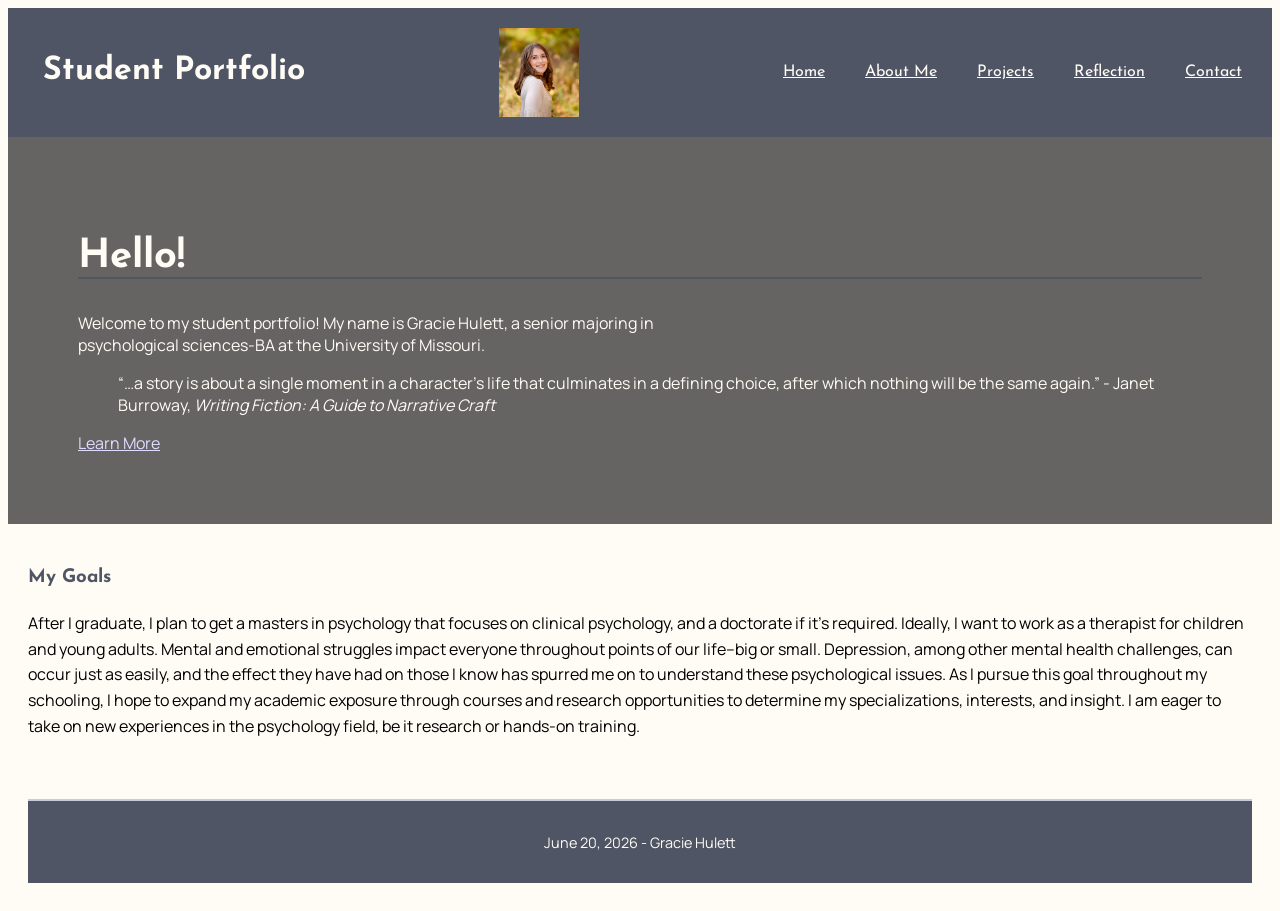
==== webdevelopment/index.html @ 707f0747 "Add files via upload" ====
<!DOCTYPE html>
<!-- tells you the document is an HTML5 document -->
<html lang="en">
    <!-- opening tag of the html element and sets the language to english -->
    <!--
  Name: Gracie Hulett
  Date: 6/28/2026
  Course: ISLT 4355
  Description: This is the hero section of my student portfolio, which includes a brief introduction about myself and my goals for the future, a headline, a blockquote, footer, banner image, and a call-to-action element. 
-->
    <head>
        <meta charset="utf-8">
        <!-- sets the character encoding for the document -->
        <meta name="viewport" content="width=device-width, initial-scale=1.0">
        <!-- sets the viewport for the document (mobile friendly) so the content is scaled properly on different devices -->
        <title>My Hero Section</title>
         <!-- sets the title for the document -->
        <link rel="stylesheet" href="style.css">
         <!-- links to an external stylesheet called style.css -->
          <link rel="stylesheet" href="nav.css">
          <link href="https://fonts.googleapis.com/css2?family=Josefin+Sans&family=Manrope&display=swap" rel="stylesheet">
          <!-- links to Google Fonts (https:// is an absolute link (external))-->
    </head>
     <!-- the head contains meta information about the document, such as the title and links to stylesheets -->
    <body>
        <header>
            <h1>Student Portfolio</h1>
            <img src="logo.png" alt="Your Site Logo">
            <nav>
                <ul>
                    <li><a href="index.html">Home</a></li>
                    <li><a href="about.html">About Me</a></li>
                    <li><a href="projects.html">Projects</a></li>
                    <li><a href="reflection.html">Reflection</a></li>
                    <li><a href="contact.html">Contact</a></li>
                </ul>
            </nav>
        </header>
        <!-- the header contains introductory content, navigational links, and the logo --> 
         <section class="hero">
       <!-- <header>Student Portfolio</header> -->
        <!-- the header contains introductory content, navigational links, and the logo --> 
         <h1>Hello!</h1>
         <p>Welcome to my student portfolio! My name is Gracie Hulett, a senior majoring in psychological sciences-BA at the University of Missouri.</p>
         <blockquote>“…a story is about a single moment in a character’s life that culminates in a defining choice, after which nothing will be the same again.” - Janet Burroway, <em>Writing Fiction: A Guide to Narrative Craft</em></blockquote>
         <a href="about.html">Learn More</a>
         <!-- the <a> element, or anchor element, is used in HTML for links and requires the href attribute  (hyperlink refrence). --> 
        </section>
        <section class="content">
         <h3>My Goals</h3>
         <p>After I graduate, I plan to get a masters in psychology that focuses on clinical psychology, and a doctorate if it’s required. Ideally, I want to work as a therapist for children and young adults. Mental and emotional struggles impact everyone throughout points of our life–big or small. Depression, among other mental health challenges, can occur just as easily, and the effect they have had on those I know has spurred me on to understand these psychological issues. As I pursue this goal throughout my schooling, I hope to expand my academic exposure through courses and research opportunities to determine my specializations, interests, and insight. I am eager to take on new experiences in the psychology field, be it research or hands-on training.</p>
        <footer>
            <p>June 20, 2026 - Gracie Hulett</p>
        </footer>
        <!-- the footer contains information about the author, copyright information, and links to related documents -->
         </section>
    </body>
    <!-- the body contains the visible content of the page -->
</html>
---- webdevelopment/style.css ----
/*Body Text Styles */
 body {
   font-family: 'Manrope', sans-serif;
   background-color: #FFFBF5;
   font-size: 1em;
 }

 p {
   color: #000000;
 }

 /* Heading Styles */
h1 {
    color: #4F5564;
    font-size: 1.5em;
    border-bottom: 2px solid #4f5564;
    margin-top: 30px;
 }

   header, h1, h2, h3 {
    font-family: 'Josefin Sans', sans-serif;
 }

 /* Content Section Styling */
 .content {
   padding: 20px;
   line-height: 1.6;
 }

 h3 {
    color: #4F5564;
 }

 h2 {
  color: #4F5564;
 }

 footer {
   background-color: #4f5564;
   padding: 15px;
   text-align: center;
   font-family: 'Manrope', sans-serif;
   font-size: 0.9em;
   margin: 0;
   margin-top: 60px;
   border-top: 2px solid #c6ccdd;
 }

 footer p {
   color: #FFFBF5;
 }

/*Hero Section Page Styling!!! */

 /* Hero Section Banner Image Styling */
 .hero {
   position: relative;
   /* relative position allows an element to be readjusted without affecting the position of other elements */
   background-image: url('images/backgroundimage1.jpg');
   /* starting with images/ is required to pull the image out of a subfolder */
   background-size: cover;
   background-position: center;
   color: #FFFBF5;
   padding: 70px;
 }

 /* Hero ImageOverlay Style */
.hero::before {
   content: "";
   position: absolute;
   inset: 0;
   background-color: rgba(0, 0, 0, 0.6); /* Adjust the opacity as needed */
}

/* Ensure text is above the overlay */
.hero * {
   position: relative;
   z-index: 1;}

/* Hero Section Text Styles */
 .hero header,
   .hero h1,
   .hero p,
   .hero blockquote {
     color: #fffbf5;
 }

 /*About Me Link Styling */
 .hero a {
   color: #dedcff;
 }

 .hero a:hover {
   color: #fffbf5;
 }

 .hero h1 {
   font-size: 2.5em;
 }

 .hero header {
   font-size: 3.5em;
   margin-bottom: 20px;
 }

   .hero p {
      max-width: 600px;
   }

/*About Page Styling!!!*/

/*about.html resume link */
.resume-link {
  display: inline-block;
  padding:12px;
  margin:15px;
  border:2px solid #333;
  background-color:#c6ccdd;
  border-radius:8px;
  color: #4F5564;
}

.resume-link:hover {
  background-color: #4F5564;
  color: #FFFBF5;
  text-decoration:none;
}

/*first unordered list styling */
ul {
  list-style-type: circle;
  margin:20px;
  padding-left:30px;
}

li {
  font-size:1em;
  color: #4f5564;
}

li:hover {
  color: #c6ccdd;
}

main {
  padding: 20px;
}

/*Reflection Page Styling!!!*/

/*Styling for Reflection box-models*/
.reflection-box {
  line-height: 1.8;
  margin-bottom: 1.5rem;
  width: 80%;
  max-width: 800px;
  margin: 2rem auto;
  padding: 25px;
  border: 2px solid #4f5564;
  background-color: #fffbf5;
}

/*Styling the first letter of the first paragaph on Reflection page*/
.first-paragraph::first-letter {
  font-size: 3rem;
  float: left;
  line-height: 1;
  margin-right: 10px;
  font-weight: bold;
  color: #4F5564;
}

/*indents the first line of every paragraph*/
.reflection-box p:not(.first-paragraph) {
  text-indent: 2em;
}

.reflection-box p {
  margin-bottom: 1.5rem;
  line-height: 1.8;
}
---- webdevelopment/nav.css ----
/*Header Layout */
header {
    display: flex;
    justify-content: space-between;
    align-items: center;
    padding: 20px;
    background-color: #4f5564;
    color:#fffbf5;
}

header h1 {
    color: #fffbf5;
    font-size: 2rem;
    margin: 0;
    padding-left: 15px;
}

nav ul {
    display: flex;
    list-style-type: none;
    margin: 0;
    padding: 0;
    gap: 20px;
}

/*Mobile friendly layout */
@media (max-width: 768px) {
    header {
        flex-direction: column;
        align-items: center;
        padding: 10px;
    }

    header h1 {
        font-size: 1.5rem;
        margin-top: 20px;
        margin-bottom: 20px;
    }

    nav ul {
        flex-direction: column;
        gap: 5px;
        text-align: center;
    }

    header img {
        margin-bottom: 20px;
    }
}

nav a {
    color: #fffbf5;
    font-family: 'Josefin Sans', sans-serif;
    font-size: 1rem;
    padding: 10px;
}

/*pseudo class styling*/
nav a:hover {
    background-color: #dedcff;
    color: #4f5564;
    border-radius: 5px;
}

header img {
    width: 80px;
    height: auto;
}
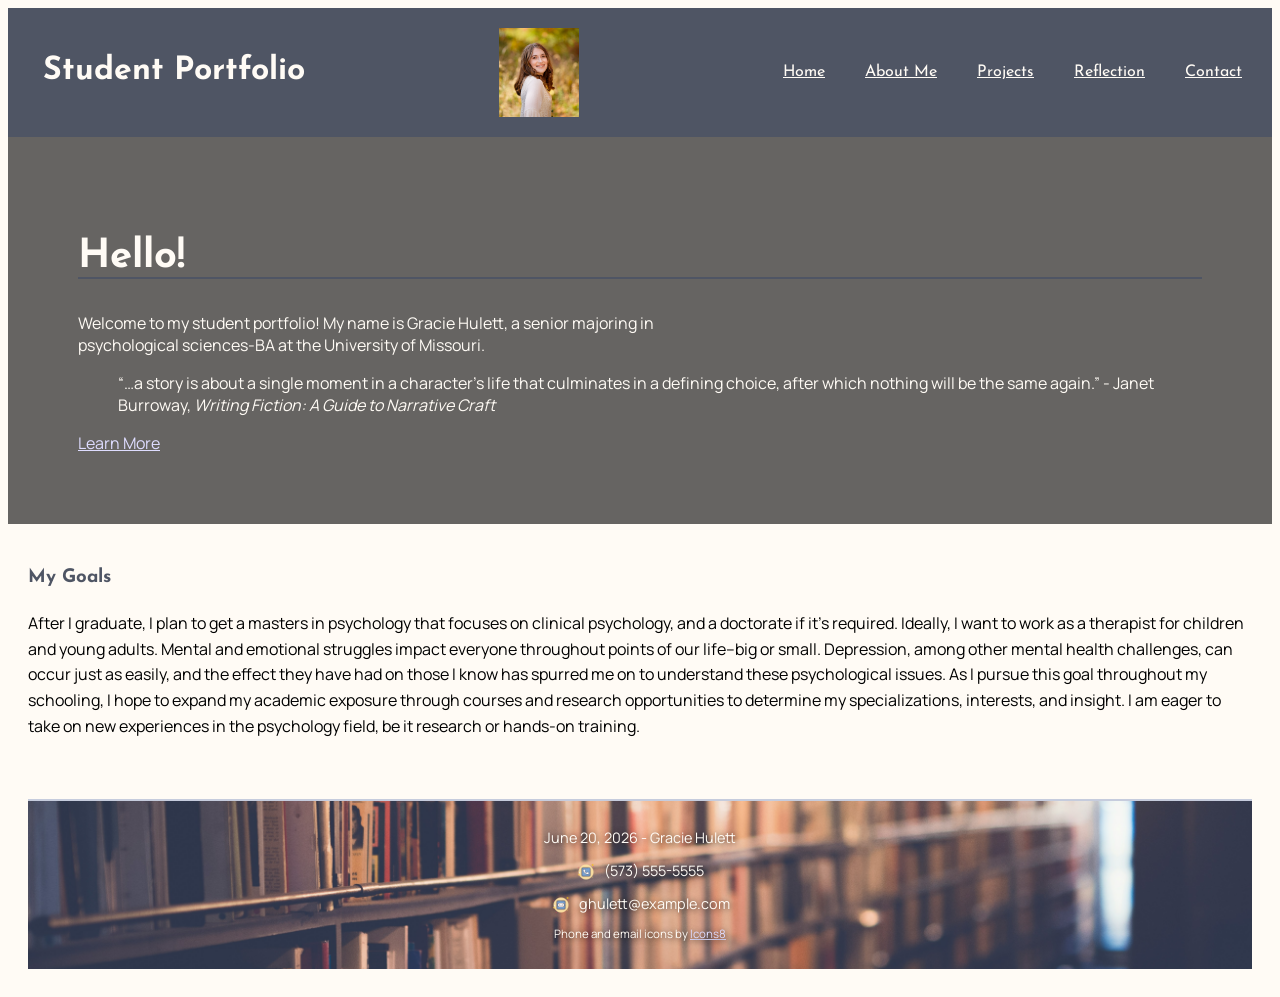
==== commit a17d9155: "Add files via upload" ====
--- a/webdevelopment/index.html
+++ b/webdevelopment/index.html
@@ -20,7 +20,8 @@
           <link rel="stylesheet" href="nav.css">
           <link href="https://fonts.googleapis.com/css2?family=Josefin+Sans&family=Manrope&display=swap" rel="stylesheet">
           <!-- links to Google Fonts (https:// is an absolute link (external))-->
-    </head>
+    <link rel="shortcut icon" type="image/x-icon" href="../webcontent/favicon.ico">
+        </head>
      <!-- the head contains meta information about the document, such as the title and links to stylesheets -->
     <body>
         <header>
@@ -30,11 +31,19 @@
                 <ul>
                     <li><a href="index.html">Home</a></li>
                     <li><a href="about.html">About Me</a></li>
-                    <li><a href="projects.html">Projects</a></li>
+                    <li class="dropdown">
+                        <a href="projects.html">Projects</a>
+                        <ul class="dropdown-content">
+                            <li><a href="project1.html">Project 1</a></li>
+                            <li><a href="project2.html">Project 2</a></li>
+                            <li><a href="project3.html">Project 3</a></li>
+                        </ul>
+                    </li>
                     <li><a href="reflection.html">Reflection</a></li>
                     <li><a href="contact.html">Contact</a></li>
                 </ul>
             </nav>
+            <!--navigation links listed-->
         </header>
         <!-- the header contains introductory content, navigational links, and the logo --> 
          <section class="hero">
@@ -51,6 +60,18 @@
          <p>After I graduate, I plan to get a masters in psychology that focuses on clinical psychology, and a doctorate if it’s required. Ideally, I want to work as a therapist for children and young adults. Mental and emotional struggles impact everyone throughout points of our life–big or small. Depression, among other mental health challenges, can occur just as easily, and the effect they have had on those I know has spurred me on to understand these psychological issues. As I pursue this goal throughout my schooling, I hope to expand my academic exposure through courses and research opportunities to determine my specializations, interests, and insight. I am eager to take on new experiences in the psychology field, be it research or hands-on training.</p>
         <footer>
             <p>June 20, 2026 - Gracie Hulett</p>
+            <p>
+              <img src="../webcontent/icons8phone.png" alt="Phone Icon">
+              (573) 555-5555
+            </p>
+            <p>
+              <img src="../webcontent/icons8mail.png" alt="Email Icon">
+              ghulett@example.com
+            </p>
+            <p class="icon-credit">
+                Phone and email icons by 
+                <a href="https://icons8.com/icons">Icons8</a>
+            </p>
         </footer>
         <!-- the footer contains information about the author, copyright information, and links to related documents -->
          </section>
--- a/webdevelopment/style.css
+++ b/webdevelopment/style.css
@@ -35,6 +35,7 @@
   color: #4F5564;
  }
 
+ /*Previous Footer Stlying
  footer {
    background-color: #4f5564;
    padding: 15px;
@@ -49,6 +50,7 @@
  footer p {
    color: #FFFBF5;
  }
+   */
 
 /*Hero Section Page Styling!!! */
 
@@ -178,4 +180,153 @@
 .reflection-box p {
   margin-bottom: 1.5rem;
   line-height: 1.8;
+}
+
+/*Styling for about.html GracieH.png image and resume video*/
+video {
+  display: block;
+  margin: 20px auto;
+  max-width: 90%;
+  width: 650px;
+  border-radius: 10px;
+}
+
+.about-section img {
+  display: block;
+  margin: 20px auto;
+  width: 300px;
+  border-radius: 10px;
+  height: auto;
+}
+
+.about-section {
+  display: flex;
+  align-items: flex-start;
+  gap: 30px;
+  margin-bottom: 20px;
+}
+
+.about-section img {
+  float: left;
+  width: 350px;
+  height: auto;
+  border-radius: 10px;
+  flex-shrink: 0;
+}
+
+video,
+.about-section img {
+  border-radius: 10px;
+  box-shadow: 3px 3px 12px rgba(0, 0, 0, 0.2);
+}
+
+/*Styling for creating a printable version of about.html*/
+@media print {
+  @page {
+    margin: 1in;
+  }
+
+  body.about-page {
+    color: black;
+    background-color: white;
+  }
+
+  body.about-page * {
+    color: black !important;
+    background-color: white !important;
+  }
+
+  /*Hide items not wanted in the print version*/
+  body.about-page header,
+  body.about-page nav,
+  body.about-page img,
+  body.about-page video,
+  body.about-page .resume-link {
+    display: none;
+  }
+
+  /*Make all text black*/
+  * {
+    color: black !important;
+    background: white !important;
+  }
+
+  h1,
+  h2,
+  h3,
+  p,
+  ul,
+  li,
+  footer {
+    display: block;
+  }
+
+  body.about-page,
+  body.about-page h1,
+  body.about-page h2,
+  body.about-page h3,
+  body.about-page p,
+  body.about-page ul,
+  body.about-page li,
+  body.about-page footer {
+    font-family: 'Time New Roman', serif !important;
+  }
+}
+
+/*Styling for the phone and email icons inside footer*/
+footer {
+  text-align: center;
+  padding: 10px;
+  background-image: url("../webcontent/footerbkg.jpg");
+  background-size: cover;
+  background-position: center;
+  background-repeat: no-repeat;
+  padding: 20px;
+  text-align: center;
+  background-color: rbga(0, 0, 0, 0.12);
+
+  /*style coding moved from the original location (top of style.css) to combine into one */
+  background-color: #4f5564;
+   padding: 15px;
+   text-align: center;
+   font-family: 'Manrope', sans-serif;
+   font-size: 0.9em;
+   margin: 0;
+   margin-top: 60px;
+   border-top: 2px solid #c6ccdd;
+}
+
+footer p,
+footer a {
+  color: #FFFBF5;
+  text-shadow: 1px 1px 6px rgba(0, 0, 0, 0.8);
+}
+
+footer a {
+  color: #DEDCFF;
+}
+
+footer a:hover {
+  color: #FFFBF5;
+  text-decoration: none;
+}
+
+footer p {
+  margin: 10px 0;
+  text-align: center;
+  color: #FFFBF5;
+}
+
+footer img {
+  display: inline;
+  width: 20px;
+  height: 20px;
+  margin-right: 5px;
+  margin-left: 0;
+  vertical-align: middle;
+  float: none;
+}
+
+.icon-credit {
+  font-size: 0.8em;
 }
--- a/webdevelopment/nav.css
+++ b/webdevelopment/nav.css
@@ -65,4 +65,35 @@
 header img {
     width: 80px;
     height: auto;
+}
+
+/*Dropdown Menu Styling for Projects Link*/
+.dropdown {
+    position: relative;
+}
+
+.dropdown-content {
+    display: none;
+    position: absolute;
+    list-style-type: none;
+    background-color: #4f5564;
+    padding: 0;
+    min-width: 180px;
+    box-shadow: 0px 8px 16px 0px rgba(0,0,0,0.2);
+    z-index: 1;
+}
+
+.dropdown-content li {
+    margin: 10px;
+}
+
+.dropdown-content a {
+    display: block;
+    padding: 10px;
+    color: #fffbf5;
+    text-decoration: none;
+}
+
+.dropdown:hover .dropdown-content {
+    display: block;
 }
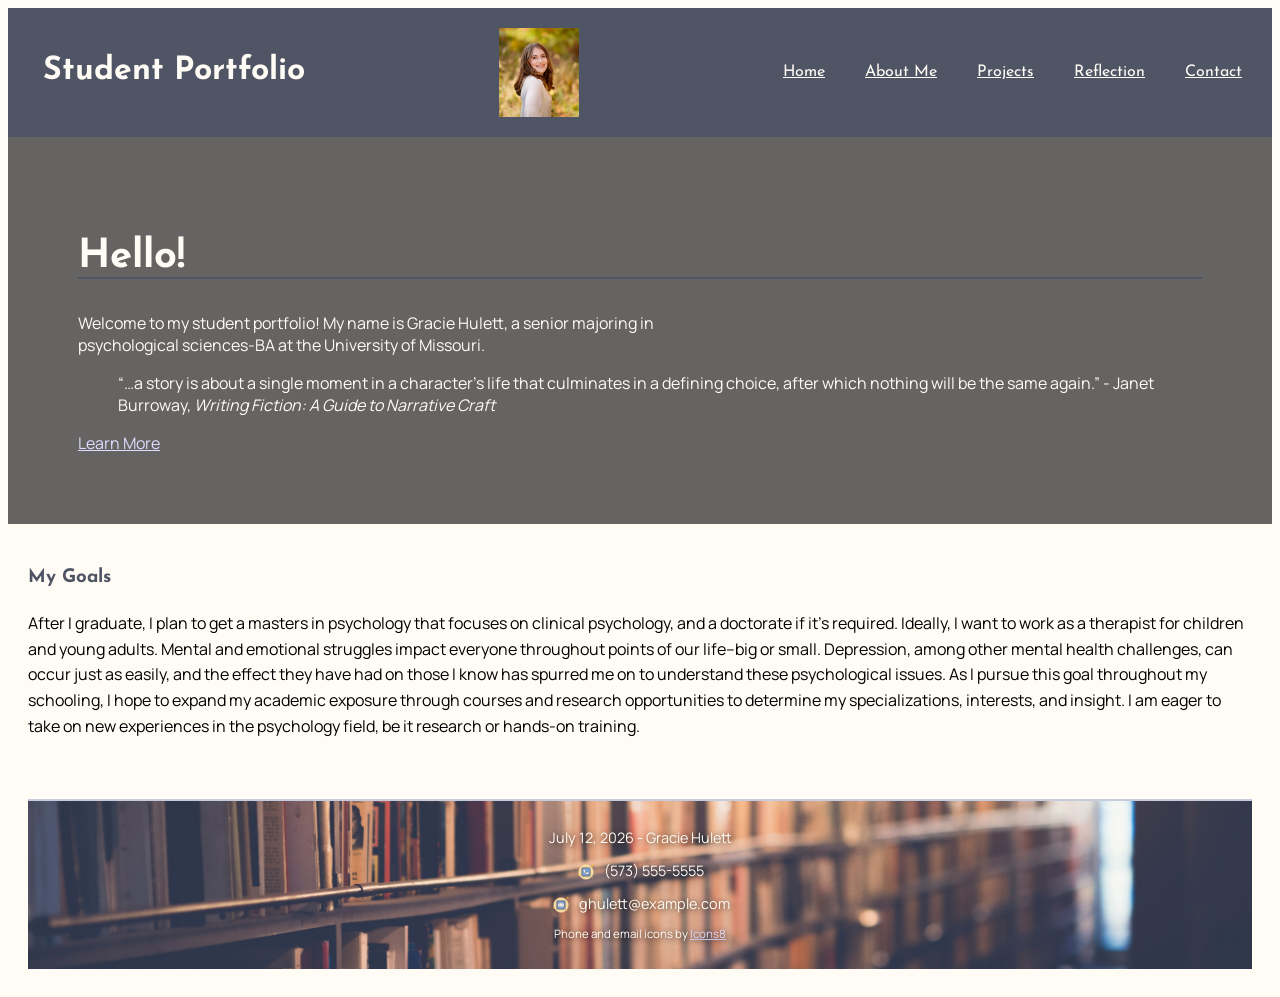
==== commit 8c376c28: "Add files via upload" ====
--- a/webdevelopment/index.html
+++ b/webdevelopment/index.html
@@ -4,7 +4,7 @@
     <!-- opening tag of the html element and sets the language to english -->
     <!--
   Name: Gracie Hulett
-  Date: 6/28/2026
+  Date: 7/12/2026
   Course: ISLT 4355
   Description: This is the hero section of my student portfolio, which includes a brief introduction about myself and my goals for the future, a headline, a blockquote, footer, banner image, and a call-to-action element. 
 -->
@@ -34,9 +34,9 @@
                     <li class="dropdown">
                         <a href="projects.html">Projects</a>
                         <ul class="dropdown-content">
-                            <li><a href="project1.html">Project 1</a></li>
-                            <li><a href="project2.html">Project 2</a></li>
-                            <li><a href="project3.html">Project 3</a></li>
+                            <li><a href="projects.html#project1">Project 1</a></li>
+                            <li><a href="projects.html#project2">Project 2</a></li>
+                            <li><a href="projects.html#project3">Project 3</a></li>
                         </ul>
                     </li>
                     <li><a href="reflection.html">Reflection</a></li>
@@ -59,7 +59,7 @@
          <h3>My Goals</h3>
          <p>After I graduate, I plan to get a masters in psychology that focuses on clinical psychology, and a doctorate if it’s required. Ideally, I want to work as a therapist for children and young adults. Mental and emotional struggles impact everyone throughout points of our life–big or small. Depression, among other mental health challenges, can occur just as easily, and the effect they have had on those I know has spurred me on to understand these psychological issues. As I pursue this goal throughout my schooling, I hope to expand my academic exposure through courses and research opportunities to determine my specializations, interests, and insight. I am eager to take on new experiences in the psychology field, be it research or hands-on training.</p>
         <footer>
-            <p>June 20, 2026 - Gracie Hulett</p>
+            <p>July 12, 2026 - Gracie Hulett</p>
             <p>
               <img src="../webcontent/icons8phone.png" alt="Phone Icon">
               (573) 555-5555
--- a/webdevelopment/style.css
+++ b/webdevelopment/style.css
@@ -148,6 +148,163 @@
   padding: 20px;
 }
 
+/*Styling for about.html GracieH.png image and resume video*/
+video {
+  display: block;
+  margin: 20px auto;
+  max-width: 90%;
+  width: 650px;
+  border-radius: 10px;
+}
+
+.about-section img {
+  display: block;
+  margin: 20px auto;
+  width: 300px;
+  border-radius: 10px;
+  height: auto;
+}
+
+/*flex-box styling for about.html GracieH.png image and resume video
+.about-section {
+  display: flex;
+  align-items: flex-start;
+  gap: 30px;
+  margin-bottom: 20px;
+}
+
+.about-section img {
+  float: left;
+  width: 350px;
+  height: auto;
+  border-radius: 10px;
+  flex-shrink: 0;
+}
+  */
+
+video,
+.about-section img {
+  border-radius: 10px;
+  box-shadow: 3px 3px 12px rgba(0, 0, 0, 0.2);
+}
+
+/*Styling for creating a printable version of about.html*/
+@media print {
+  @page {
+    margin: 1in;
+  }
+
+  body.about-page {
+    color: black;
+    background-color: white;
+  }
+
+  body.about-page * {
+    color: black !important;
+    background-color: white !important;
+  }
+
+  /*Hide items not wanted in the print version*/
+  body.about-page header,
+  body.about-page nav,
+  body.about-page img,
+  body.about-page video,
+  body.about-page .resume-link {
+    display: none;
+  }
+
+  /*Make all text black*/
+  * {
+    color: black !important;
+    background: white !important;
+  }
+
+  h1,
+  h2,
+  h3,
+  p,
+  ul,
+  li,
+  footer {
+    display: block;
+  }
+
+  body.about-page,
+  body.about-page h1,
+  body.about-page h2,
+  body.about-page h3,
+  body.about-page p,
+  body.about-page ul,
+  body.about-page li,
+  body.about-page footer {
+    font-family: 'Time New Roman', serif !important;
+  }
+}
+
+/*grid layout styling */
+main {
+  display: grid;
+  gap: 20px;
+  padding: 20px;
+}
+
+.about-section {
+  display: grid;
+  grid-template-columns: 1fr 2fr;
+  gap: 20px;
+  align-items: start;
+}
+
+.about-section img {
+  width: 100%;
+  max-width: 300px;
+  border-radius: 10px;
+}
+
+/* Responsive styling for smaller screens (mobile) */
+@media (max-width: 768px) {
+  .about-section {
+    grid-template-columns: 1fr;
+  }
+
+  .about-section img {
+    margin: 0 auto;
+  }
+}
+
+/*Projects Page Styling!!!*/
+.project-section {
+  margin-bottom: 3rem;
+  padding: 1.5rem;
+  border: 1px solid #ddd;
+  border-radius: 10px;
+}
+
+.project-content {
+  display: grid;
+  grid-template-columns: 2fr 1fr;
+  gap: 20px;
+  align-items: start;
+}
+
+.poster-link {
+  display: inline-block;
+  padding: 1rem;
+  border: 1px solid #ccc;
+  border-radius: 5px;
+}
+
+figure img {
+  max-width: 250px;
+  height: auto;
+}
+
+@media screen and (max-width:600px) {
+  .project-content {
+    grid-template-columns: 1fr;
+  }
+}
+
 /*Reflection Page Styling!!!*/
 
 /*Styling for Reflection box-models*/
@@ -182,97 +339,6 @@
   line-height: 1.8;
 }
 
-/*Styling for about.html GracieH.png image and resume video*/
-video {
-  display: block;
-  margin: 20px auto;
-  max-width: 90%;
-  width: 650px;
-  border-radius: 10px;
-}
-
-.about-section img {
-  display: block;
-  margin: 20px auto;
-  width: 300px;
-  border-radius: 10px;
-  height: auto;
-}
-
-.about-section {
-  display: flex;
-  align-items: flex-start;
-  gap: 30px;
-  margin-bottom: 20px;
-}
-
-.about-section img {
-  float: left;
-  width: 350px;
-  height: auto;
-  border-radius: 10px;
-  flex-shrink: 0;
-}
-
-video,
-.about-section img {
-  border-radius: 10px;
-  box-shadow: 3px 3px 12px rgba(0, 0, 0, 0.2);
-}
-
-/*Styling for creating a printable version of about.html*/
-@media print {
-  @page {
-    margin: 1in;
-  }
-
-  body.about-page {
-    color: black;
-    background-color: white;
-  }
-
-  body.about-page * {
-    color: black !important;
-    background-color: white !important;
-  }
-
-  /*Hide items not wanted in the print version*/
-  body.about-page header,
-  body.about-page nav,
-  body.about-page img,
-  body.about-page video,
-  body.about-page .resume-link {
-    display: none;
-  }
-
-  /*Make all text black*/
-  * {
-    color: black !important;
-    background: white !important;
-  }
-
-  h1,
-  h2,
-  h3,
-  p,
-  ul,
-  li,
-  footer {
-    display: block;
-  }
-
-  body.about-page,
-  body.about-page h1,
-  body.about-page h2,
-  body.about-page h3,
-  body.about-page p,
-  body.about-page ul,
-  body.about-page li,
-  body.about-page footer {
-    font-family: 'Time New Roman', serif !important;
-  }
-}
-
 /*Styling for the phone and email icons inside footer*/
 footer {
   text-align: center;
@@ -283,7 +349,6 @@
   background-repeat: no-repeat;
   padding: 20px;
   text-align: center;
-  background-color: rbga(0, 0, 0, 0.12);
 
   /*style coding moved from the original location (top of style.css) to combine into one */
   background-color: #4f5564;
@@ -329,4 +394,50 @@
 
 .icon-credit {
   font-size: 0.8em;
-}+}
+
+/*Styling for Contact Form .html page*/
+form {
+  max-width: 600px;
+  margin: 0 auto;
+  padding: 20px;
+  background-color: #c6ccdd;
+  border: 2px solid #4f5564;
+  border-radius: 10px;
+}
+
+label {
+  display: block;
+  margin-top: 15px;
+  margin-bottom: 5px;
+  font-weight: bold;
+  color: #4F5564;
+}
+
+input,
+select,
+textarea {
+  width: 100%;
+  padding: 10px;
+  border: 1px solid #4f5564;
+  border-radius: 5px;
+  box-sizing: border-box;
+}
+
+textarea {
+  resize: vertical;
+  min-height: 100px;
+}
+
+input[type="submit"] {
+  background-color: #4f5564;
+  color: #FFFBF5;
+  border: none;
+  cursor: pointer;
+  margin-top: 15px;
+}
+
+input[type="submit"]:hover {
+  background-color: #FFFBF5;
+  color: #4f5564;
+}
--- a/webdevelopment/nav.css
+++ b/webdevelopment/nav.css
@@ -23,6 +23,13 @@
     gap: 20px;
 }
 
+/* hide the dropdown content on desktop */
+.hamburger {
+    display: none;
+    font-size: 2rem;
+    cursor: pointer;
+}
+
 /*Mobile friendly layout */
 @media (max-width: 768px) {
     header {
@@ -45,6 +52,20 @@
 
     header img {
         margin-bottom: 20px;
+    }
+
+    /*hide the navigation links on mobile */
+    nav {
+        display: none;
+    }
+
+    /* Show the hamburger menu icon and dropdown on mobile */
+    .hamburger {
+        display: block;
+    }
+
+    .dropdown-content {
+        display: none !important;
     }
 }
 
@@ -96,4 +117,4 @@
 
 .dropdown:hover .dropdown-content {
     display: block;
-}+}
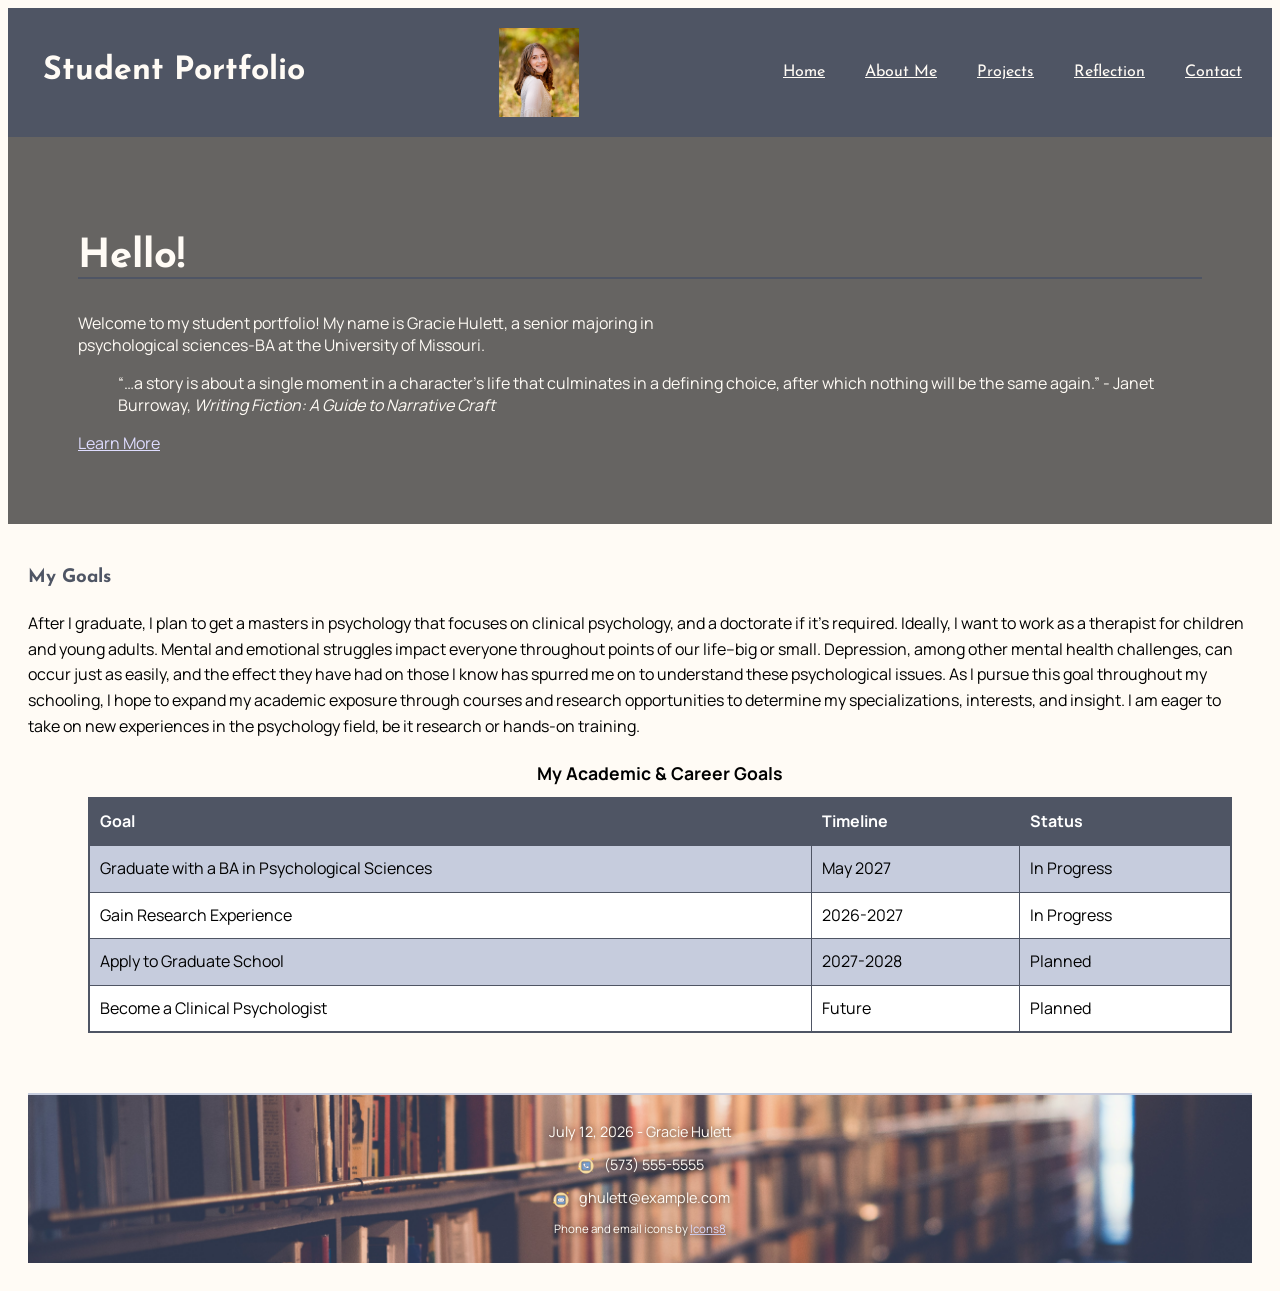
==== commit eeb1951e: "Add files via upload" ====
--- a/webdevelopment/index.html
+++ b/webdevelopment/index.html
@@ -27,6 +27,9 @@
         <header>
             <h1>Student Portfolio</h1>
             <img src="logo.png" alt="Your Site Logo">
+            <span class="hamburger">☰</span>
+            <input type="menu-toggle" class="hamburger">
+
             <nav>
                 <ul>
                     <li><a href="index.html">Home</a></li>
@@ -34,9 +37,9 @@
                     <li class="dropdown">
                         <a href="projects.html">Projects</a>
                         <ul class="dropdown-content">
-                            <li><a href="projects.html#project1">Project 1</a></li>
-                            <li><a href="projects.html#project2">Project 2</a></li>
-                            <li><a href="projects.html#project3">Project 3</a></li>
+                            <li><a href="projects.html#project1">Research Assistant for HIT Lab</a></li>
+                            <li><a href="projects.html#project2">Show Me Research Week Poster</a></li>
+                            <li><a href="projects.html#project3">Course: Eating Disorders 2460</a></li>
                         </ul>
                     </li>
                     <li><a href="reflection.html">Reflection</a></li>
@@ -58,7 +61,45 @@
         <section class="content">
          <h3>My Goals</h3>
          <p>After I graduate, I plan to get a masters in psychology that focuses on clinical psychology, and a doctorate if it’s required. Ideally, I want to work as a therapist for children and young adults. Mental and emotional struggles impact everyone throughout points of our life–big or small. Depression, among other mental health challenges, can occur just as easily, and the effect they have had on those I know has spurred me on to understand these psychological issues. As I pursue this goal throughout my schooling, I hope to expand my academic exposure through courses and research opportunities to determine my specializations, interests, and insight. I am eager to take on new experiences in the psychology field, be it research or hands-on training.</p>
-        <footer>
+
+         <figure>
+            <table>
+            <caption>My Academic & Career Goals</caption>
+            <thead>
+                <!--for header rows-->
+                <tr>
+                    <th scope="col">Goal</th>
+                    <th scope="col">Timeline</th>
+                    <th scope="col">Status</th>
+                </tr>
+            </thead>
+            <tbody>
+                <!--for data rows-->
+                <tr>
+                    <td>Graduate with a BA in Psychological Sciences</td>
+                    <td>May 2027</td>
+                    <td>In Progress</td>
+                </tr>
+                <tr>
+                    <td>Gain Research Experience</td>
+                    <td>2026-2027</td>
+                    <td>In Progress</td>
+                </tr>
+                <tr>
+                    <td>Apply to Graduate School</td>
+                    <td>2027-2028</td>
+                    <td>Planned</td>
+                </tr>
+                <tr>
+                    <td>Become a Clinical Psychologist</td>
+                    <td>Future</td>
+                    <td>Planned</td>
+                </tr>
+            </tbody>
+         </table>
+         </figure>
+
+         <footer>
             <p>July 12, 2026 - Gracie Hulett</p>
             <p>
               <img src="../webcontent/icons8phone.png" alt="Phone Icon">
--- a/webdevelopment/style.css
+++ b/webdevelopment/style.css
@@ -109,6 +109,56 @@
       max-width: 600px;
    }
 
+   /*Index Page Table Styling */
+   table {
+    width: 100%;
+    border-collapse: collapse;
+    border: 2px solid #4F5564;
+    margin: 20px;
+   }
+
+   caption {
+    font-weight: bold;
+    font-size: 1.1rem;
+    margin-bottom: 10px;
+   }
+
+   th,
+   td {
+    border: 1px solid #4f5564;
+    padding: 10px;
+    text-align: left;
+   }
+
+   thead {
+    background-color: #4f5564;
+    color: white;
+   }
+
+   /*First and third rows same color */
+   tbody tr:nth-child(1),
+   tbody tr:nth-child(3) {
+    background-color: #c6ccdd;
+   }
+
+   /*Alternate row colors */
+   tbody tr:nth-child(even) {
+    background-color: white;
+   }
+
+   /*Media query for table on smaller screens */
+   @media screen and (max-width:768px) {
+    table {
+      display: block;
+      overflow-x: auto;
+    }
+
+    th,
+    td {
+      font-size: 0,9rem;
+    }
+   }
+
 /*About Page Styling!!!*/
 
 /*about.html resume link */
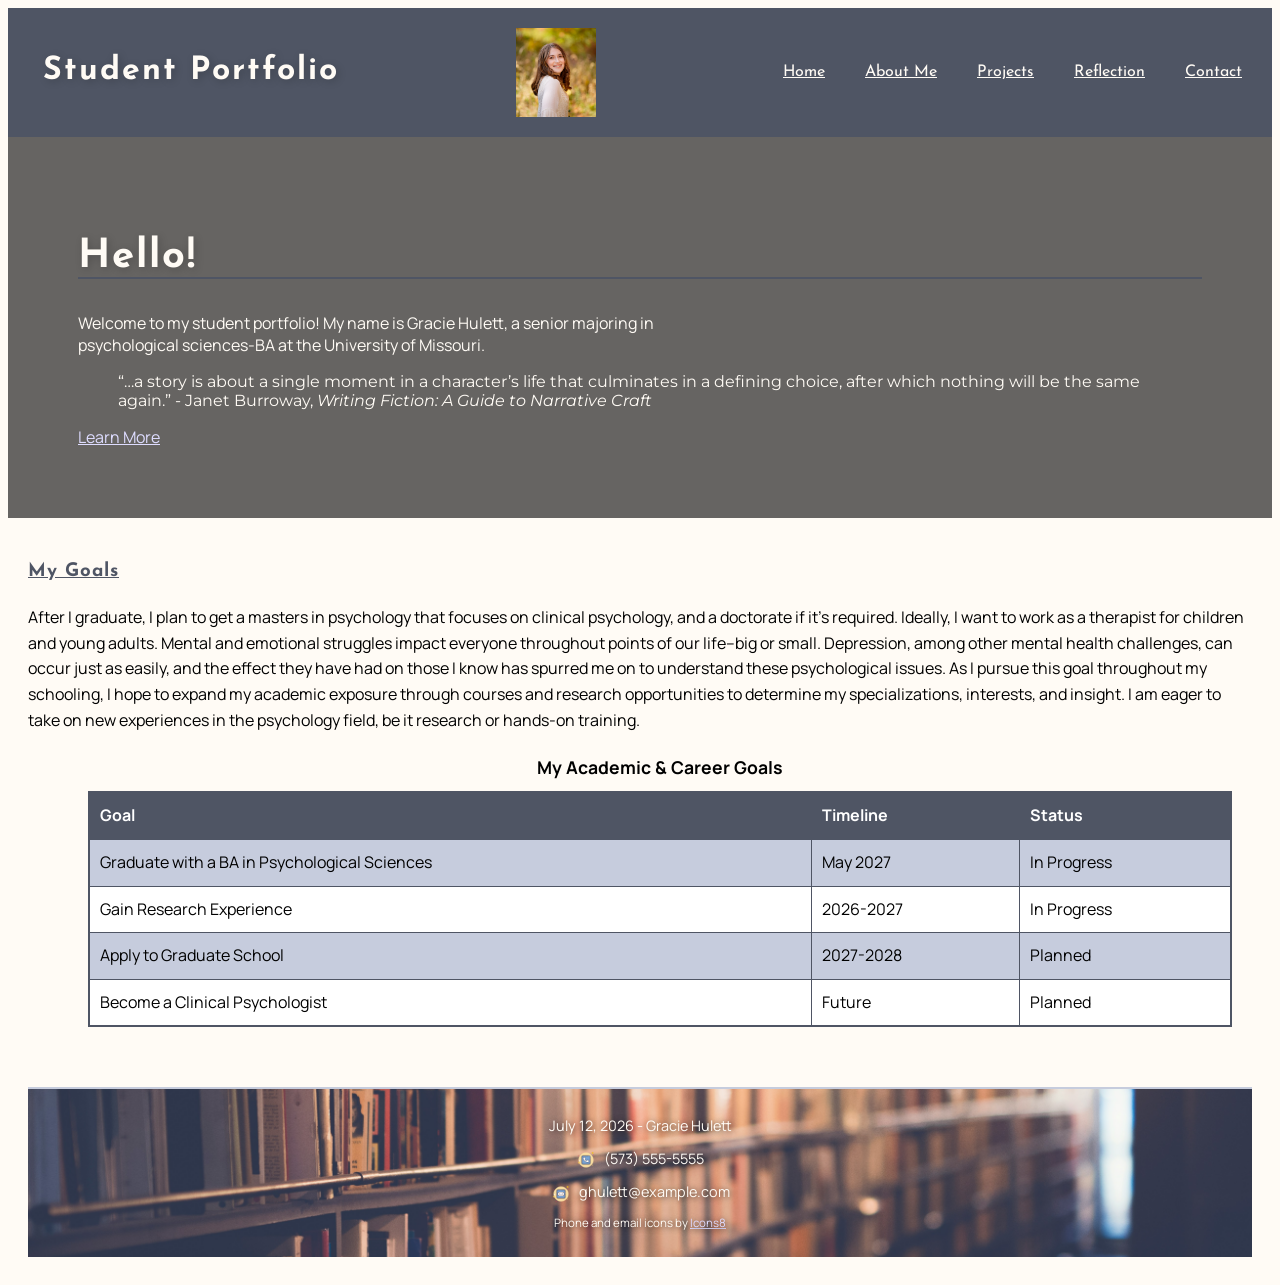
==== commit e83f425d: "Add files via upload" ====
--- a/webdevelopment/index.html
+++ b/webdevelopment/index.html
@@ -19,6 +19,10 @@
          <!-- links to an external stylesheet called style.css -->
           <link rel="stylesheet" href="nav.css">
           <link href="https://fonts.googleapis.com/css2?family=Josefin+Sans&family=Manrope&display=swap" rel="stylesheet">
+          <!-- custom font from Google Fonts applied to quoteblock (Montserrat)-->
+          <link rel="preconnect" href="https://fonts.googleapis.com">
+          <link rel="preconnect" href="https://fonts.gstatic.com" crossorigin>
+          <link href="https://fonts.googleapis.com/css2?family=Montserrat:ital,wght@0,100..900;1,100..900&display=swap" rel="stylesheet">
           <!-- links to Google Fonts (https:// is an absolute link (external))-->
     <link rel="shortcut icon" type="image/x-icon" href="../webcontent/favicon.ico">
         </head>
@@ -54,6 +58,7 @@
         <!-- the header contains introductory content, navigational links, and the logo --> 
          <h1>Hello!</h1>
          <p>Welcome to my student portfolio! My name is Gracie Hulett, a senior majoring in psychological sciences-BA at the University of Missouri.</p>
+         <!-- Custom font used here for the blockquote) -->
          <blockquote>“…a story is about a single moment in a character’s life that culminates in a defining choice, after which nothing will be the same again.” - Janet Burroway, <em>Writing Fiction: A Guide to Narrative Craft</em></blockquote>
          <a href="about.html">Learn More</a>
          <!-- the <a> element, or anchor element, is used in HTML for links and requires the href attribute  (hyperlink refrence). --> 
@@ -102,11 +107,11 @@
          <footer>
             <p>July 12, 2026 - Gracie Hulett</p>
             <p>
-              <img src="../webcontent/icons8phone.png" alt="Phone Icon">
+              <img src="../webcontent/icons8phone.png" alt="Phone Icon" class="footer-icon">
               (573) 555-5555
             </p>
             <p>
-              <img src="../webcontent/icons8mail.png" alt="Email Icon">
+              <img src="../webcontent/icons8mail.png" alt="Email Icon" class="footer-icon">
               ghulett@example.com
             </p>
             <p class="icon-credit">
--- a/webdevelopment/style.css
+++ b/webdevelopment/style.css
@@ -87,6 +87,22 @@
      color: #fffbf5;
  }
 
+ /*Custom font from Google Fonts applied to site (index.html) */
+ blockquote {
+  font-family: 'Montserrat', sans-serif;
+ }
+
+ /*Custom styles for h1 and h3 elements on index.html */
+ h1 {
+  letter-spacing: 2px;
+  text-shadow: 2px 2px 8px rgba(0,0,0,.2);
+ }
+
+ h3 {
+  text-decoration: underline;
+  letter-spacing: 1px;
+ }
+
  /*About Me Link Styling */
  .hero a {
    color: #dedcff;
@@ -446,6 +462,16 @@
   font-size: 0.8em;
 }
 
+/*Style animation for email and phone icons */
+.footer-icon {
+  transition: transform 0.3s ease, opacity 0.3s ease;
+}
+
+.footer-icon:hover {
+  transform: scale(1.4) rotate(10deg);
+  opacity: 0.7;
+}
+
 /*Styling for Contact Form .html page*/
 form {
   max-width: 600px;
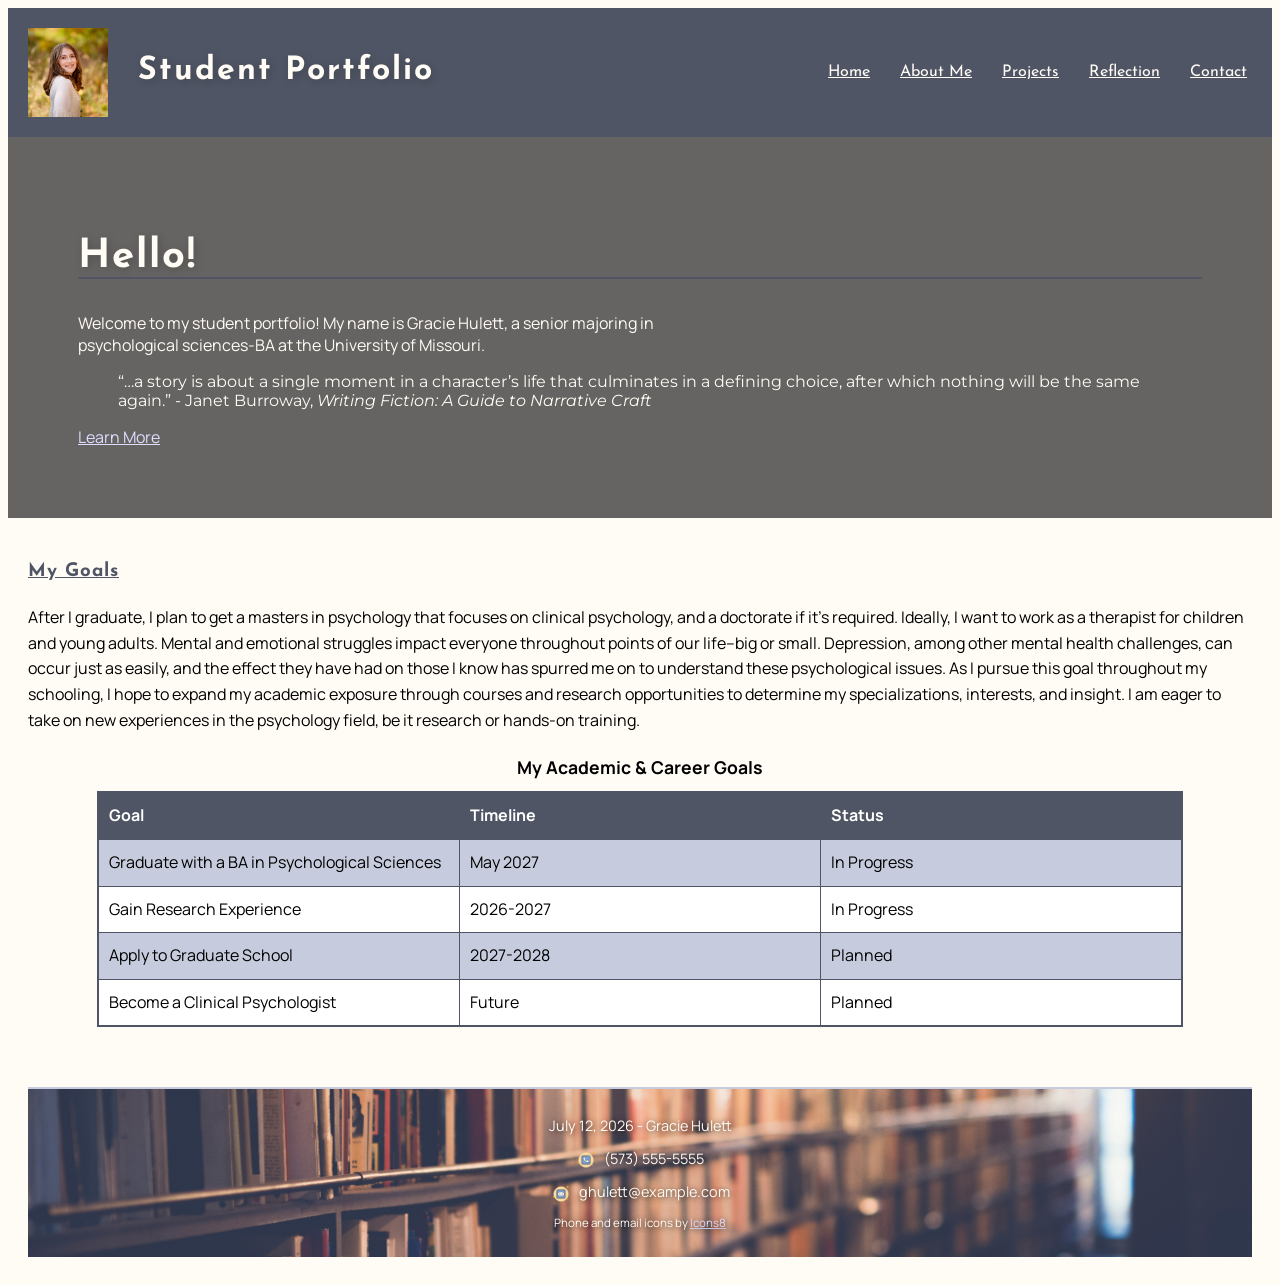
==== commit a1bba8f2: "Add files via upload" ====
--- a/webdevelopment/index.html
+++ b/webdevelopment/index.html
@@ -29,10 +29,12 @@
      <!-- the head contains meta information about the document, such as the title and links to stylesheets -->
     <body>
         <header>
-            <h1>Student Portfolio</h1>
-            <img src="logo.png" alt="Your Site Logo">
-            <span class="hamburger">☰</span>
-            <input type="menu-toggle" class="hamburger">
+            <div class="logo-title">
+                <img src="logo.png" alt="Your Site Logo">
+                <h1>Student Portfolio</h1>
+            </div>
+            <input type="checkbox" id="menu-toggle"/>
+            <label for="menu-toggle" class="hamburger">&#9776;</label>
 
             <nav>
                 <ul>
--- a/webdevelopment/style.css
+++ b/webdevelopment/style.css
@@ -127,10 +127,11 @@
 
    /*Index Page Table Styling */
    table {
-    width: 100%;
+    width: 95%;
+    table-layout: fixed;
     border-collapse: collapse;
     border: 2px solid #4F5564;
-    margin: 20px;
+    margin: 20px auto;
    }
 
    caption {
@@ -165,7 +166,6 @@
    /*Media query for table on smaller screens */
    @media screen and (max-width:768px) {
     table {
-      display: block;
       overflow-x: auto;
     }
 
@@ -316,15 +316,21 @@
 
 .about-section {
   display: grid;
-  grid-template-columns: 1fr 2fr;
-  gap: 20px;
-  align-items: start;
+  grid-template-columns: 400px 1fr;
+  gap: 60px;
+  align-items: center;
+  max-width: 1200px;
+  margin: 0 auto;
 }
 
 .about-section img {
   width: 100%;
-  max-width: 300px;
-  border-radius: 10px;
+  max-width: 400px;
+  border-radius: 10px;
+}
+
+.about-section p {
+  max-width: 900px;
 }
 
 /* Responsive styling for smaller screens (mobile) */
@@ -353,11 +359,8 @@
   align-items: start;
 }
 
-.poster-link {
-  display: inline-block;
-  padding: 1rem;
-  border: 1px solid #ccc;
-  border-radius: 5px;
+.poster-figure {
+  margin: 0;
 }
 
 figure img {
--- a/webdevelopment/nav.css
+++ b/webdevelopment/nav.css
@@ -6,6 +6,12 @@
     padding: 20px;
     background-color: #4f5564;
     color:#fffbf5;
+}
+
+.logo-title {
+    display: flex;
+    align-items: center;
+    gap: 15px;
 }
 
 header h1 {
@@ -30,8 +36,18 @@
     cursor: pointer;
 }
 
+#menu-toggle {
+    display: none;
+}
+
 /*Mobile friendly layout */
 @media (max-width: 768px) {
+    .logo-title {
+        flex-direction: column;
+        align-items: center;
+        margin-top: 10px;
+    }
+
     header {
         flex-direction: column;
         align-items: center;
@@ -46,12 +62,12 @@
 
     nav ul {
         flex-direction: column;
-        gap: 5px;
+        gap: 15px;
         text-align: center;
     }
 
     header img {
-        margin-bottom: 20px;
+        margin-bottom: 10px;
     }
 
     /*hide the navigation links on mobile */
@@ -60,8 +76,16 @@
     }
 
     /* Show the hamburger menu icon and dropdown on mobile */
+    #menu-toggle:checked ~ nav {
+        display: block;
+    }
+
     .hamburger {
         display: block;
+        font-size: 2rem;
+        cursor: pointer;
+        color: #fffbf5;
+        margin-bottom: 15px;
     }
 
     .dropdown-content {
@@ -73,7 +97,7 @@
     color: #fffbf5;
     font-family: 'Josefin Sans', sans-serif;
     font-size: 1rem;
-    padding: 10px;
+    padding: 5px;
 }
 
 /*pseudo class styling*/
